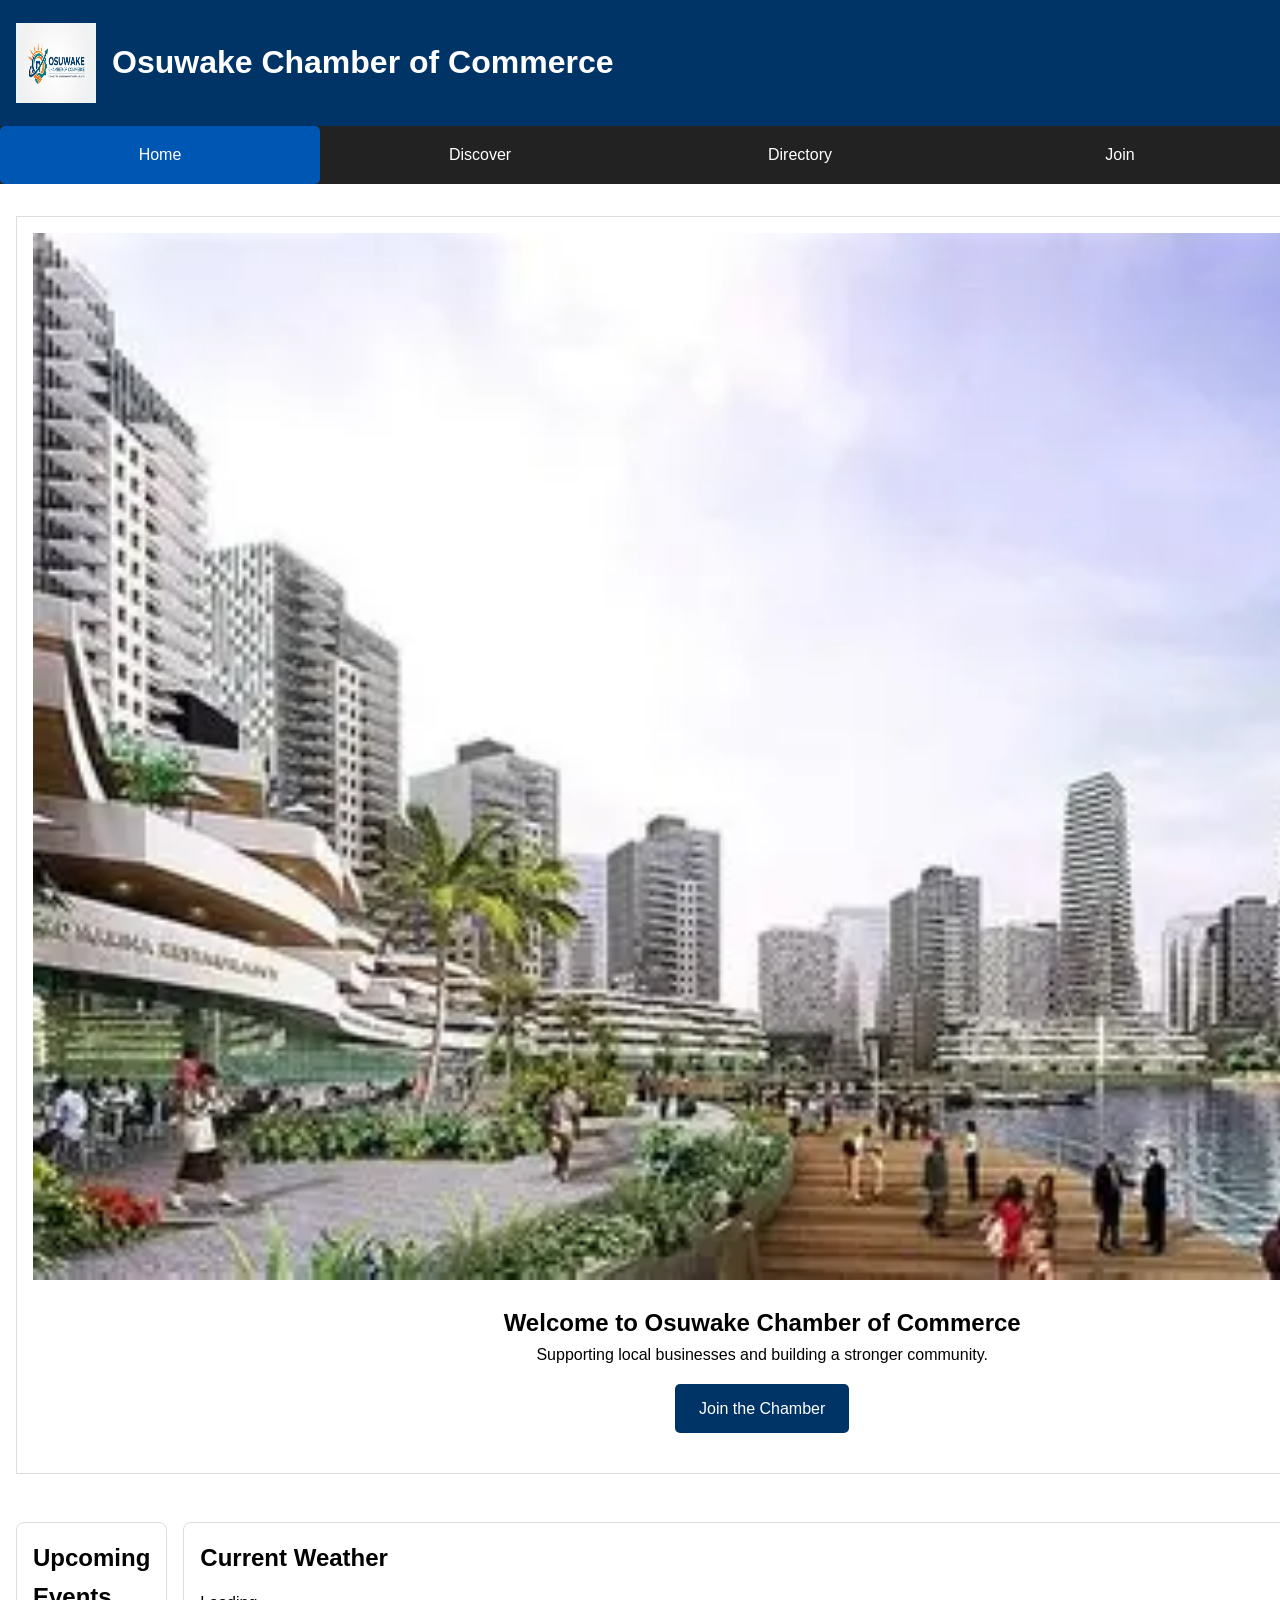
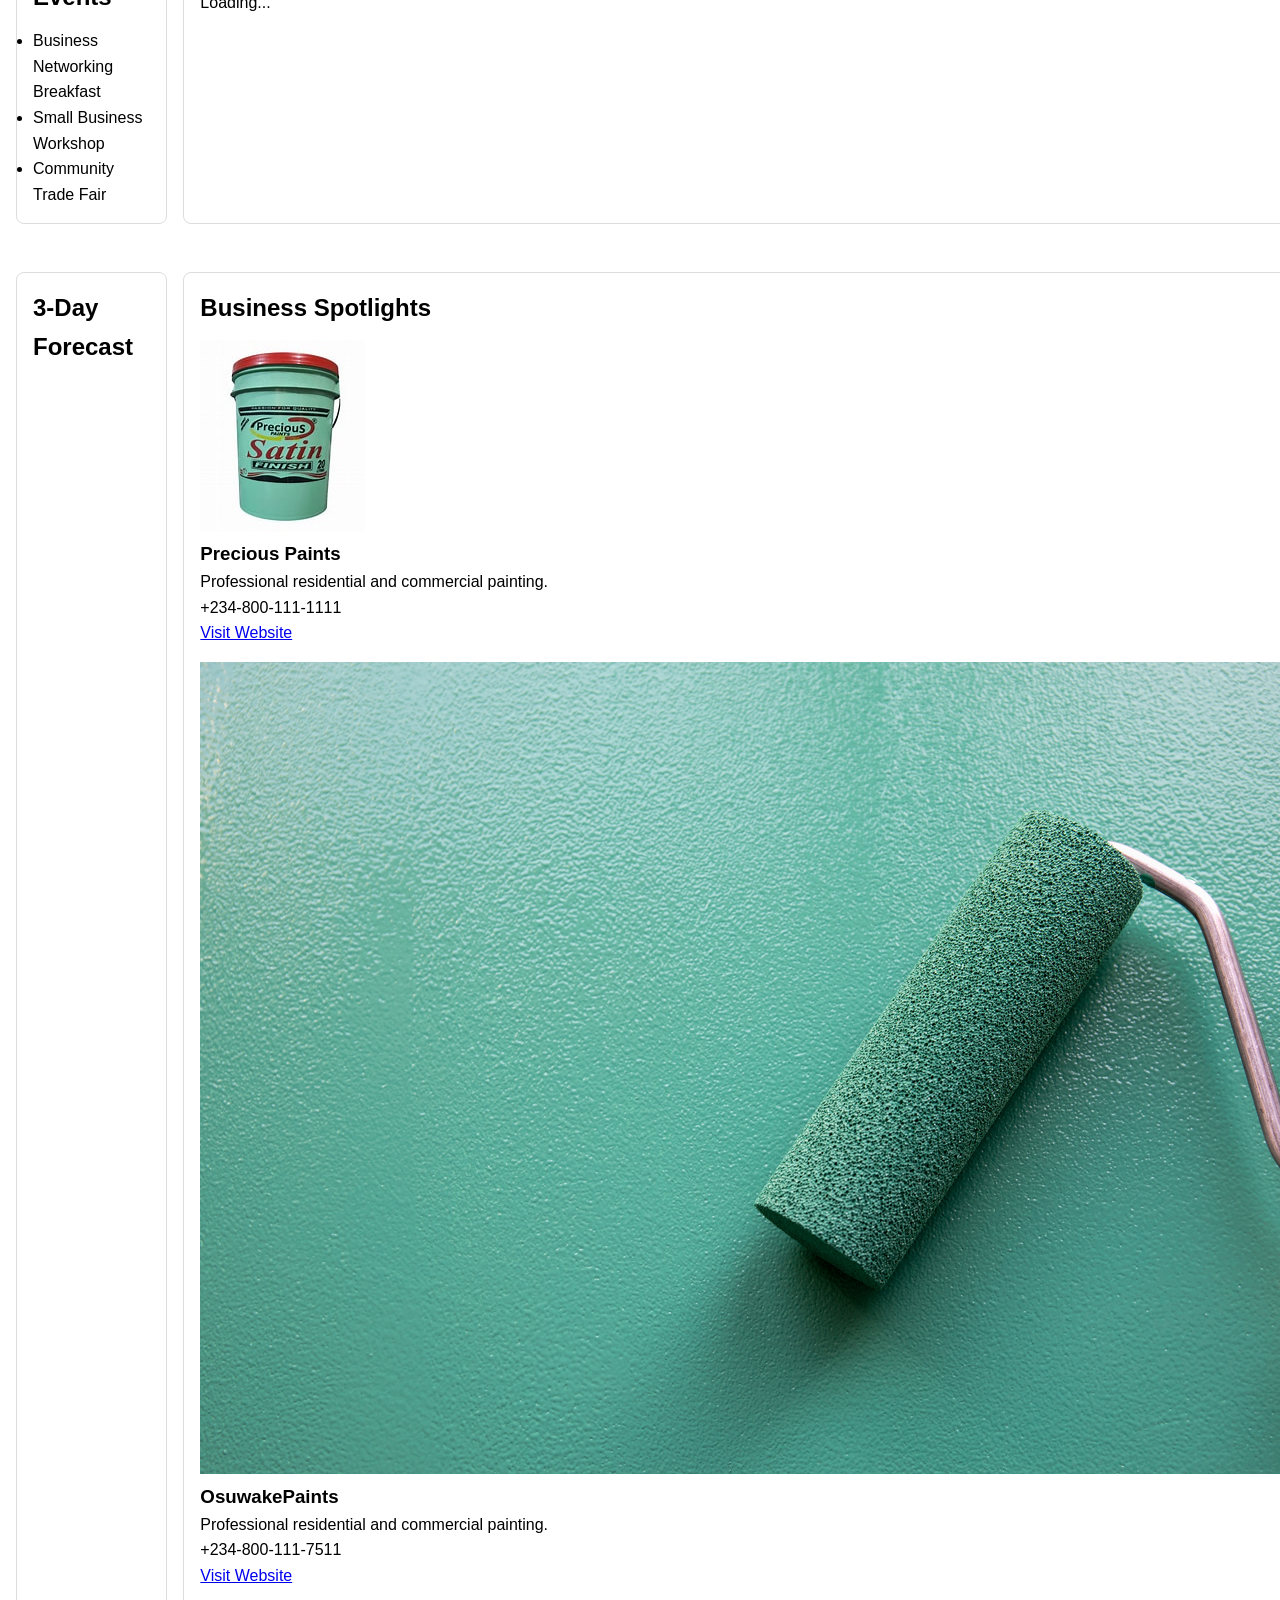
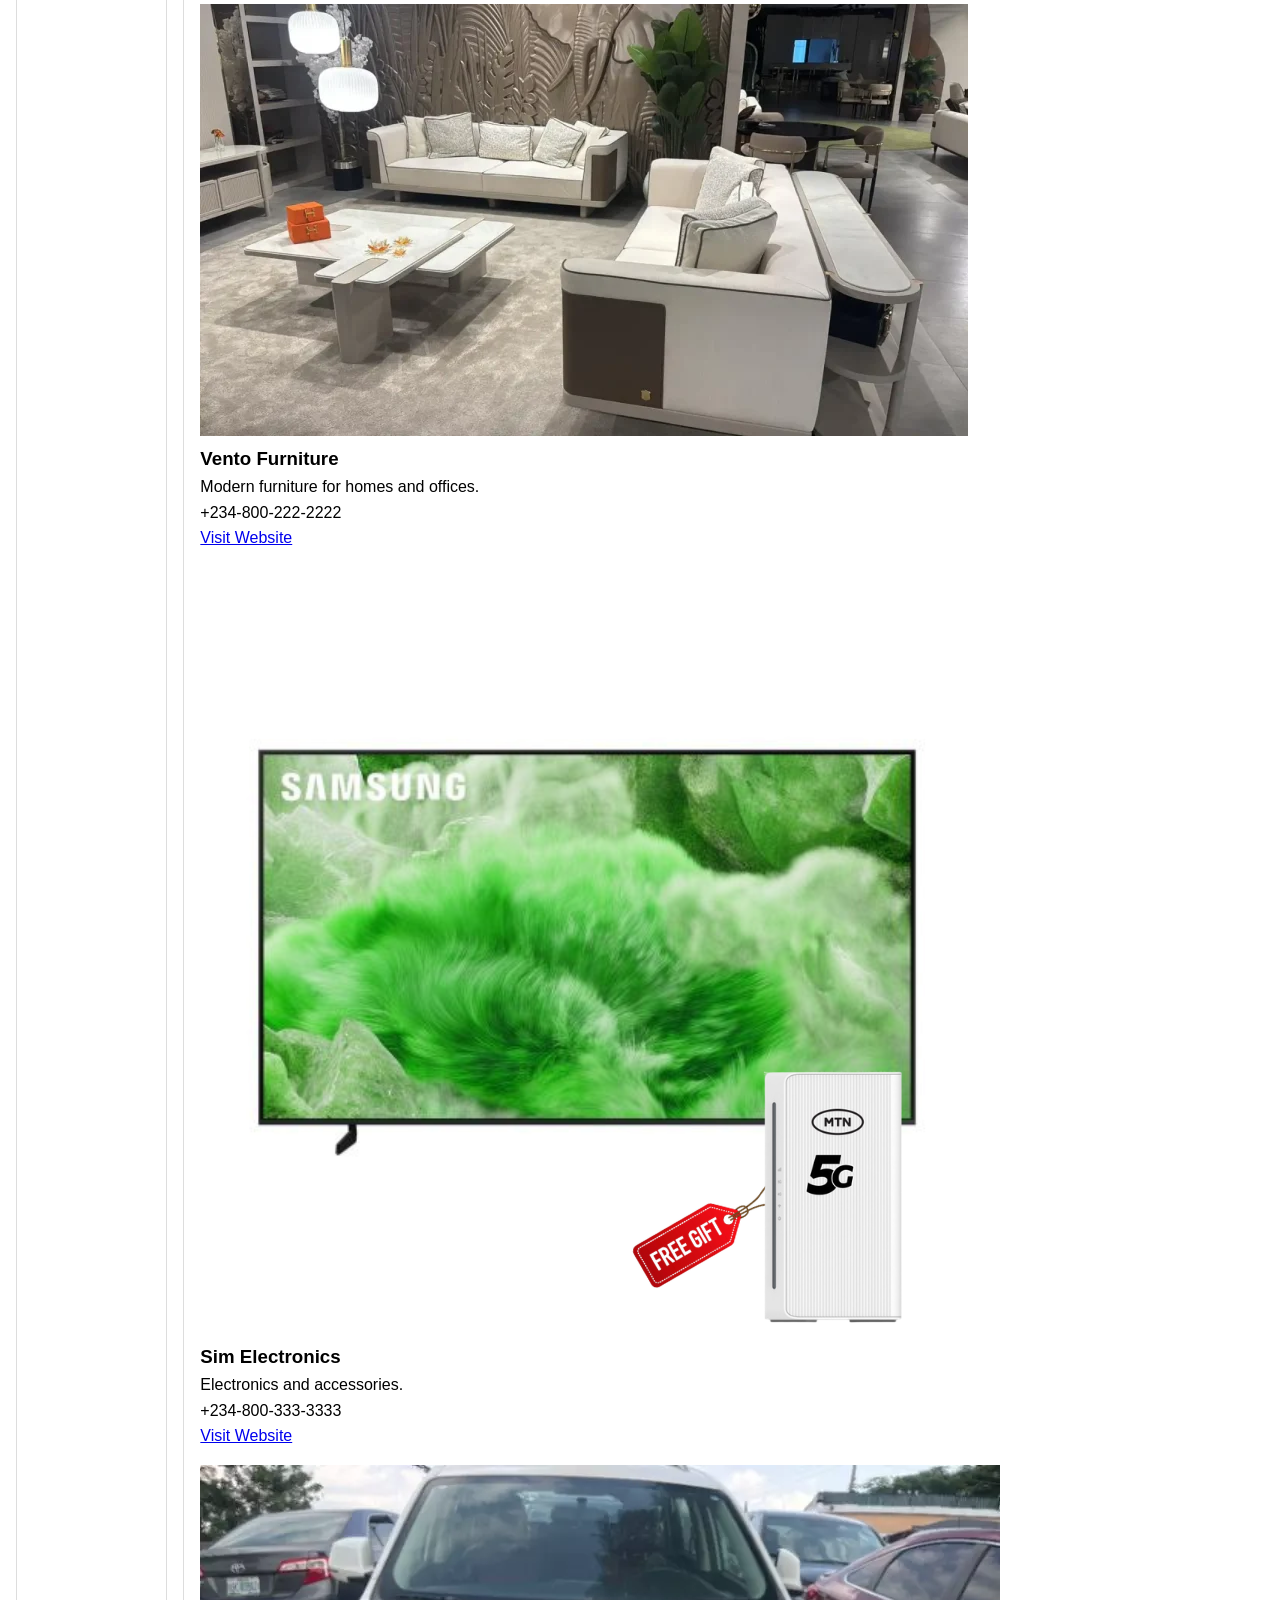
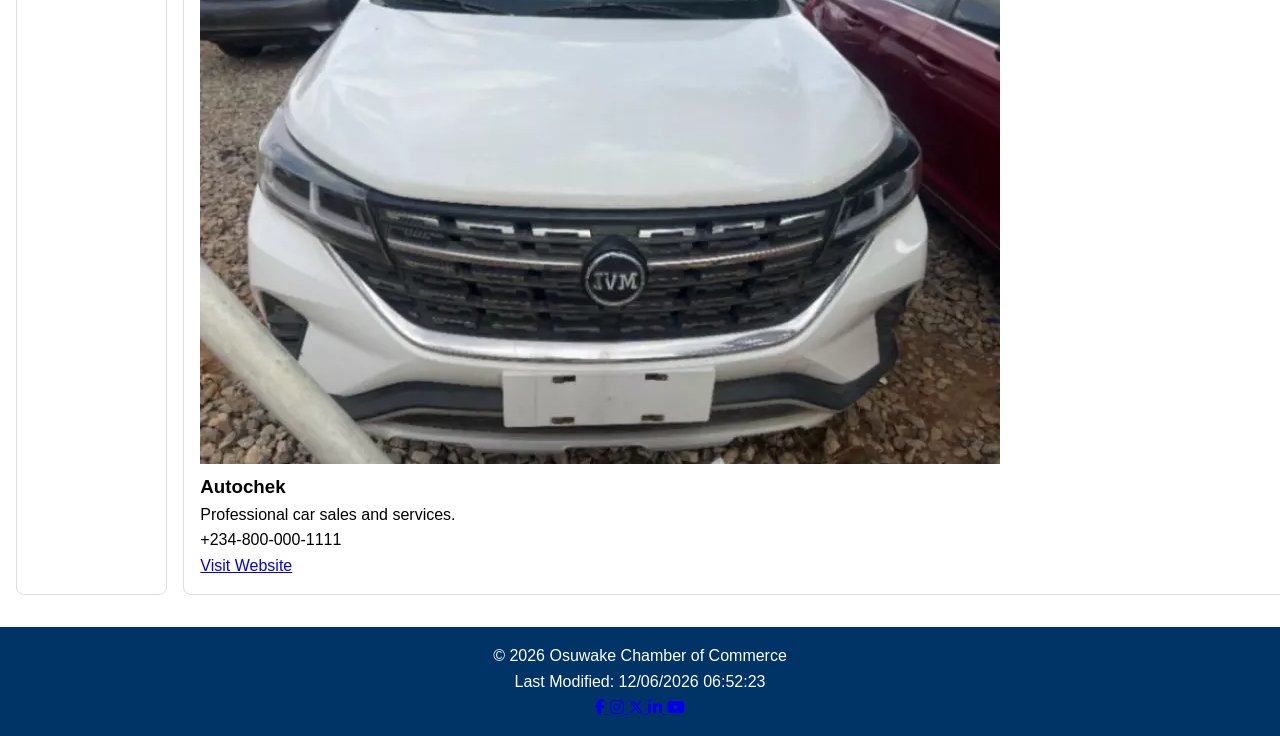
==== index.html @ 5112ba3a "done" ====
<!DOCTYPE html>
<html lang="en">
<head>
    <meta charset="UTF-8">
    <meta name="viewport" content="width=device-width, initial-scale=1.0">

    <title>Osuwake Chamber of Commerce</title>
    <meta name="description" content="Official Chamber of Commerce for Osuwake.">
    <meta name="author" content="Jesam Onen">
    <link rel="stylesheet" href="https://cdnjs.cloudflare.com/ajax/libs/font-awesome/6.6.0/css/all.min.css">
    <link rel="stylesheet" href="styles/normalize.css">
    <link rel="stylesheet" href="styles/small.css">
    <link rel="stylesheet" href="styles/medium.css">
    <link rel="stylesheet" href="styles/large.css">
    
    <script src="scripts/main.js" defer></script>
     <script src="scripts/weather.js" defer></script>
</head>

<body>

<header>

    <img src="images/logo.jpg"
         alt="Osuwake Chamber Logo"
         width="80"
         height="80">

    <h1>Osuwake Chamber of Commerce</h1>

</header>

<nav>

    <button id="menuBtn">&#9776;</button>

    <ul id="menu">
        <li><a class="active" href="index.html">Home</a></li>
        <li><a href="discover.html">Discover</a></li>
        <li><a href="directory.html">Directory</a></li>
        <li><a href="join.html">Join</a></li>
    </ul>

</nav>

<main>

    <!-- Hero Section -->
    <section class="hero">

        <picture>
            <source srcset="images/hero-small.webp" media="(min-width:1024px)">
            <source srcset="images/hero-small.webp" media="(min-width:640px)">
            <img src="images/hero-small.webp"
                 alt="Osuwake City"
                 width="1200"
                 height="600">
        </picture>

        <div class="hero-text">
            <h2>Welcome to Osuwake Chamber of Commerce</h2>

            <p>
                Supporting local businesses and building a stronger community.
            </p>

            <a class="cta-button" href="join.html">
                Join the Chamber
            </a>
        </div>

    </section>

    <!-- Events -->
    <section class="card">

        <h2>Upcoming Events</h2>

        <ul>
            <li>Business Networking Breakfast</li>
            <li>Small Business Workshop</li>
            <li>Community Trade Fair</li>
        </ul>

    </section>

    <!-- Weather -->
    <section class="card">

        <h2>Current Weather</h2>

        <p id="temperature">Loading...</p>

        <p id="conditions"></p>

    </section>

    <!-- Forecast -->
    <section class="card">

        <h2>3-Day Forecast</h2>

        <div id="forecast"></div>

    </section>

    <!-- Spotlights -->
    <section class="card">

        <h2>Business Spotlights</h2>

        <div id="spotlights"></div>

    </section>

</main>

<footer>

<p>&copy; <span id="year"></span> Osuwake Chamber of Commerce</p>

<p id="lastModified"></p>



    <div class="social">
<div class="social-links">
    <a href="https://facebook.com/yourpage" target="_blank" aria-label="Facebook">
        <i class="fab fa-facebook-f"></i>
    </a>

    <a href="https://instagram.com/yourpage" target="_blank" aria-label="Instagram">
        <i class="fab fa-instagram"></i>
    </a>

    <a href="https://twitter.com/yourpage" target="_blank" aria-label="X">
        <i class="fab fa-x-twitter"></i>
    </a>

    <a href="https://linkedin.com/in/yourprofile" target="_blank" aria-label="LinkedIn">
        <i class="fab fa-linkedin-in"></i>
    </a>

    <a href="https://youtube.com/@yourchannel" target="_blank" aria-label="YouTube">
        <i class="fab fa-youtube"></i>
    </a>
</div>

    



</footer>

</body>
</html>
---- styles/small.css ----
*{
    margin:0;
    padding:0;
    box-sizing:border-box;
}

body{
    font-family:Arial, Helvetica, sans-serif;
    line-height:1.6;
}

header{
    display:flex;
    align-items:center;
    gap:1rem;
    padding:1rem;
    background:#003366;
    color:white;
}

nav{
    background:#222;
}

#menuBtn{
    display:block;
    width:100%;
    padding:1rem;
    border:none;
    background:#222;
    color:white;
    font-size:1.5rem;
    cursor:pointer;
}

#menu{
    display:none;
    list-style:none;
}

#menu.open{
    display:block;
}

#menu li a{
    display:block;
    padding:1rem;
    color:white;
    text-decoration:none;
}

#menu li a:hover{
    background:#444;
}

main{
    padding:1rem;
}

section{
    margin:1rem 0;
    padding:1rem;
    border:1px solid #ddd;
}

.hero{
    text-align:center;
}

.hero a{
    display:inline-block;
    margin-top:1rem;
    padding:.75rem 1.5rem;
    background:#003366;
    color:white;
    text-decoration:none;
}

.hero {
    position: relative;
}

.hero img {
    width: 100%;
    height: auto;
    display: block;
}

.hero-text {
    padding: 1.5rem;
    text-align: center;
}

.cta-button {
    display: inline-block;
    margin-top: 1rem;
    padding: .8rem 1.5rem;
    background: #0056b3;
    color: white;
    text-decoration: none;
    border-radius: 5px;
}

.cta-button:hover {
    background: #003d82;
}

.card {
    background: #ffffff;
    border: 1px solid #ddd;
    border-radius: 8px;
    padding: 1rem;
    margin: 1rem 0;
}

.card h2 {
    margin-bottom: .75rem;
}

#forecast {
    display: flex;
    gap: 1rem;
    flex-wrap: wrap;
}

#spotlights {
    display: grid;
    gap: 1rem;
}

footer{
    text-align:center;
    padding:1rem;
    background:#003366;
    color:white;
}

.view-buttons{
    display:flex;
    justify-content:center;
    gap:1rem;
    margin:1rem 0;
}

.view-buttons button{
    padding:.7rem 1.2rem;
    cursor:pointer;
}

.grid{
    display:grid;
    grid-template-columns:repeat(auto-fit,minmax(280px,1fr));
    gap:1rem;
}

.member-card{
    border:1px solid #ccc;
    padding:1rem;
    border-radius:8px;
    text-align:center;
    background:#fff;
}

.member-card img{
    width:120px;
    height:120px;
    object-fit:cover;
    border-radius:50%;
}

.member-card a{
    color:#0056b3;
    text-decoration:none;
}

.list{
    display:block;
}

.list .member-card{
    display:grid;
    grid-template-columns:120px 1fr;
    gap:1rem;
    align-items:center;
    margin-bottom:1rem;
    text-align:left;
}

.list .member-card img{
    width:100px;
    height:100px;
}
.join-page{

    display:grid;

    gap:2rem;

}

.join-form form{

    display:grid;

    gap:1rem;

}

.join-form label{

    display:grid;

    gap:.3rem;

}

.join-form input,
.join-form textarea,
.join-form select{

    padding:.75rem;

    font-size:1rem;

}

.join-form input[type="submit"]{

    background:#004c99;

    color:white;

    border:none;

    cursor:pointer;

}

.membership-levels{

    display:grid;

    gap:1rem;

}

.level{

    border:1px solid #ccc;

    border-radius:8px;

    padding:1rem;

}

.active {
    background-color: #0056b3;
    color: white;
    border-radius: 5px;
}
---- styles/medium.css ----
@media (min-width:640px){

#menuBtn{
    display:none;
}

#menu{
    display:flex;
    justify-content:center;
}

#menu li{
    flex:1;
    text-align:center;
}

}
---- styles/large.css ----
@media (min-width:1024px){

main {
    display: grid;
    grid-template-columns: 2fr 1fr;
    gap: 1rem;
}

.hero {
    grid-column: 1 / 3;
}
}

.discover {

    display:grid;

    grid-template-columns:300px 1fr;

    gap:2rem;

}

.gallery {

    display:grid;

    grid-template-columns:repeat(auto-fit,minmax(250px,1fr));

    gap:1rem;

}

.gallery figure {

    border:1px solid #ddd;

    padding:.5rem;

    border-radius:8px;

}

.gallery img {

    width:100%;

    height:auto;

    transition:.3s;

}

.gallery img:hover {

    transform:scale(1.05);

    box-shadow:0 5px 15px rgba(0,0,0,.3);

}
.join-page{

    grid-template-columns:2fr 1fr;

}
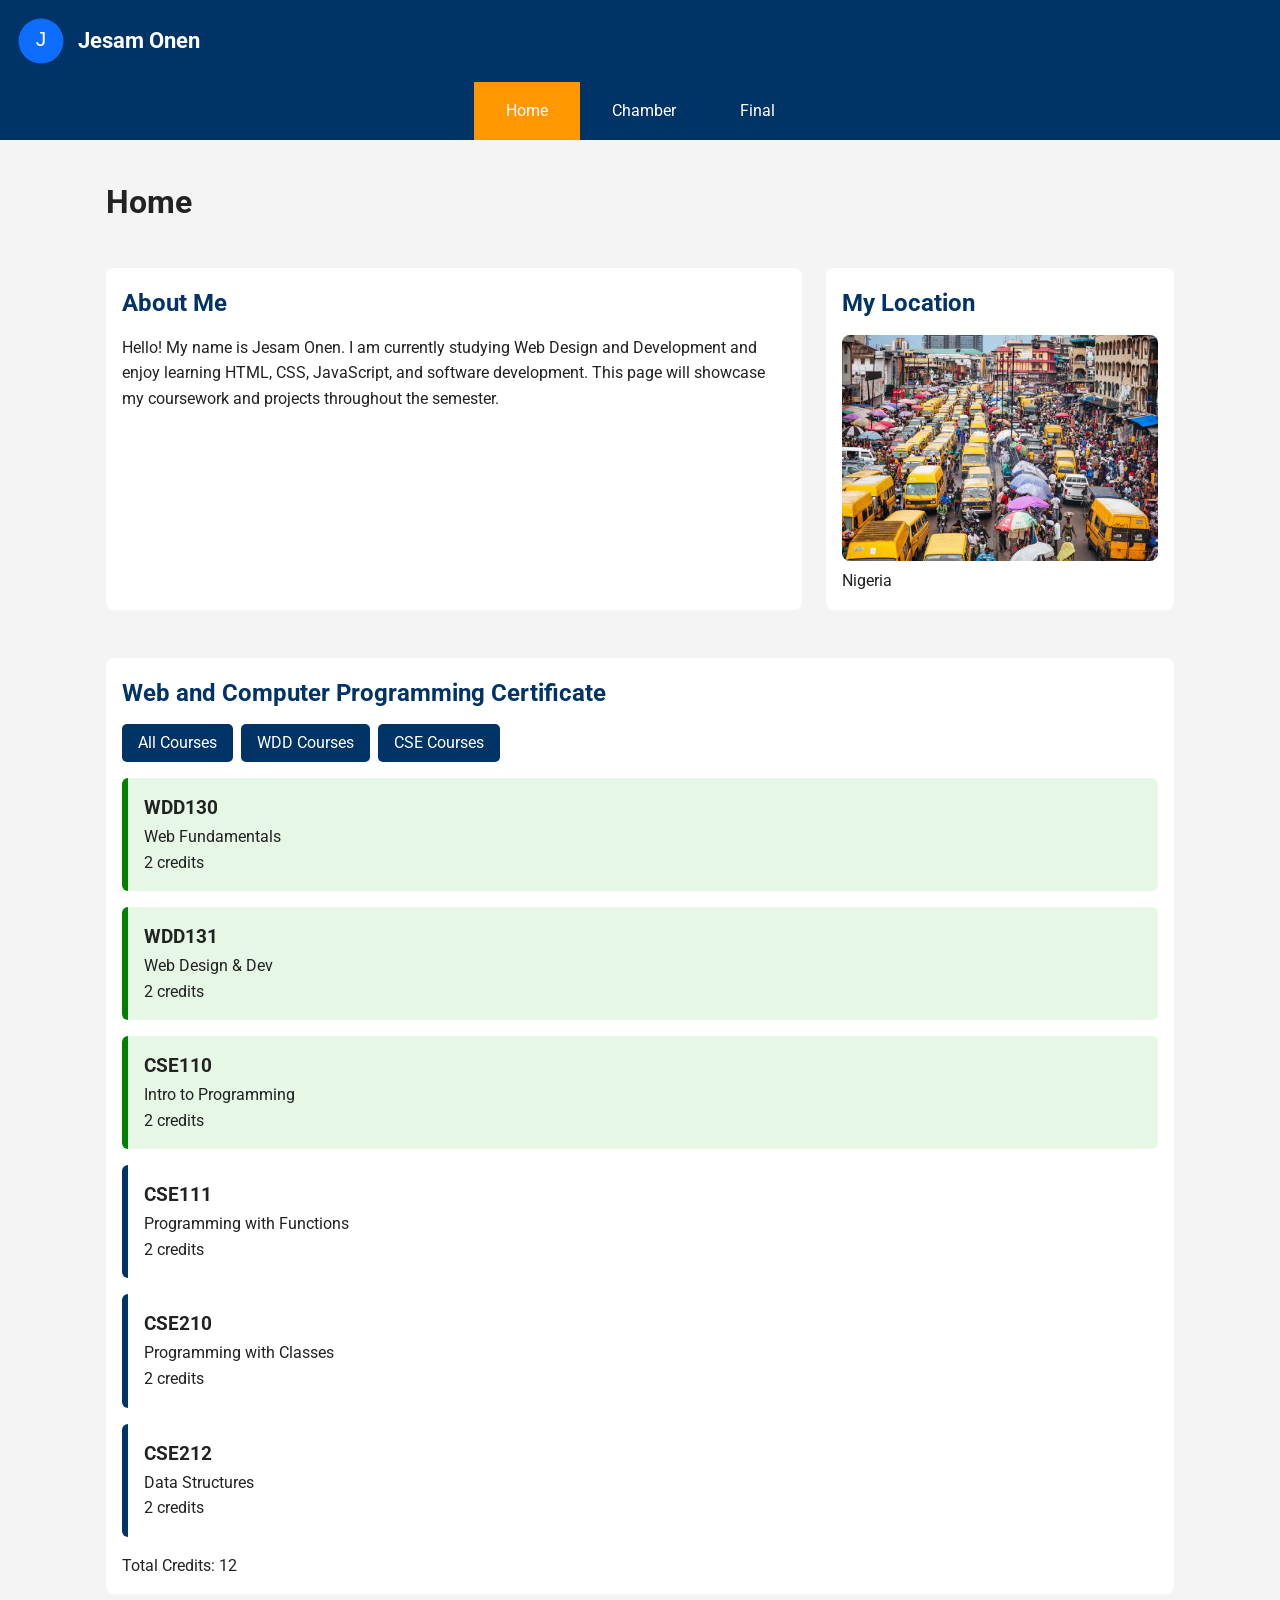
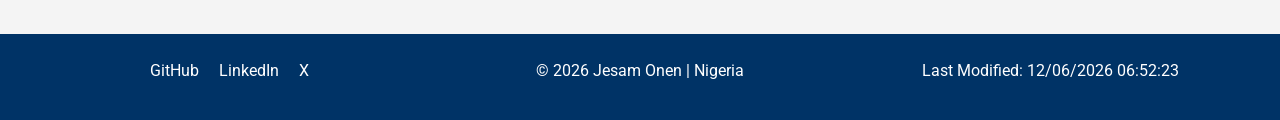
==== commit 96348bd5: "done" ====
--- a/index.html
+++ b/index.html
@@ -4,151 +4,120 @@
     <meta charset="UTF-8">
     <meta name="viewport" content="width=device-width, initial-scale=1.0">
 
-    <title>Osuwake Chamber of Commerce</title>
-    <meta name="description" content="Official Chamber of Commerce for Osuwake.">
+    <title>WDD 231 | Jesam Onen</title>
+
+    <meta name="description" content="WDD 231 course home page for Jesam Onen">
     <meta name="author" content="Jesam Onen">
-    <link rel="stylesheet" href="https://cdnjs.cloudflare.com/ajax/libs/font-awesome/6.6.0/css/all.min.css">
+
+    <!-- Google Font -->
+    <link rel="preconnect" href="https://fonts.googleapis.com">
+    <link rel="preconnect" href="https://fonts.gstatic.com" crossorigin>
+    <link href="https://fonts.googleapis.com/css2?family=Roboto:wght@300;400;500;700&display=swap" rel="stylesheet">
+
+    <!-- CSS -->
     <link rel="stylesheet" href="styles/normalize.css">
     <link rel="stylesheet" href="styles/small.css">
-    <link rel="stylesheet" href="styles/medium.css">
-    <link rel="stylesheet" href="styles/large.css">
-    
-    <script src="scripts/main.js" defer></script>
-     <script src="scripts/weather.js" defer></script>
+    <link rel="stylesheet" href="styles/larger.css">
+
+    <!-- JavaScript -->
+    <script src="scripts/navigation.js" defer></script>
+    <script src="scripts/date.js" defer></script>
+    <script src="scripts/course.js" defer></script>
 </head>
 
 <body>
+<header>
+    <div class="logo">
+        <!-- Simple SVG Logo -->
+        <svg width="50" height="50" viewBox="0 0 100 100" aria-hidden="true">
+            <circle cx="50" cy="50" r="45" fill="#0d6efd"></circle>
+            <text x="50" y="60" text-anchor="middle" font-size="42" fill="white" font-family="Arial">J</text>
+        </svg>
 
-<header>
+        <span>Jesam Onen</span>
+    </div>
 
-    <img src="images/logo.jpg"
-         alt="Osuwake Chamber Logo"
-         width="80"
-         height="80">
-
-    <h1>Osuwake Chamber of Commerce</h1>
-
+    <button id="menuBtn" aria-label="Open Navigation Menu">
+        ☰
+    </button>
 </header>
 
 <nav>
-
-    <button id="menuBtn">&#9776;</button>
-
-    <ul id="menu">
-        <li><a class="active" href="index.html">Home</a></li>
-        <li><a href="discover.html">Discover</a></li>
-        <li><a href="directory.html">Directory</a></li>
-        <li><a href="join.html">Join</a></li>
+    <ul id="navMenu">
+        <li><a href="index.html" class="active">Home</a></li>
+        <li><a href="chamber/index.html">Chamber</a></li>
+        <li><a href="final/index.html">Final</a></li>
     </ul>
-
 </nav>
 
-<main>
+  <main>
 
-    <!-- Hero Section -->
-    <section class="hero">
+    <h1>Home</h1>
 
-        <picture>
-            <source srcset="images/hero-small.webp" media="(min-width:1024px)">
-            <source srcset="images/hero-small.webp" media="(min-width:640px)">
-            <img src="images/hero-small.webp"
-                 alt="Osuwake City"
-                 width="1200"
-                 height="600">
-        </picture>
+    <section class="about">
+        <h2>About Me</h2>
 
-        <div class="hero-text">
-            <h2>Welcome to Osuwake Chamber of Commerce</h2>
+        <p>
+            Hello! My name is Jesam Onen. I am currently studying Web Design and
+            Development and enjoy learning HTML, CSS, JavaScript, and software
+            development. This page will showcase my coursework and projects
+            throughout the semester.
+        </p>
+    </section>
 
-            <p>
-                Supporting local businesses and building a stronger community.
-            </p>
+    <section class="location">
+        <h2>My Location</h2>
 
-            <a class="cta-button" href="join.html">
-                Join the Chamber
-            </a>
+        <img src="images/nigeria.jpg"
+             alt="Scenery from Nigeria"
+             width="500"
+             height="300">
+
+        <p>Nigeria</p>
+    </section>
+
+    <section class="certificate">
+        <h2>Web and Computer Programming Certificate</h2>
+
+        <div class="course-buttons">
+            <button id="allBtn">All Courses</button>
+            <button id="wddBtn">WDD Courses</button>
+            <button id="cseBtn">CSE Courses</button>
         </div>
 
-    </section>
+        <div id="courses"></div>
 
-    <!-- Events -->
-    <section class="card">
-
-        <h2>Upcoming Events</h2>
-
-        <ul>
-            <li>Business Networking Breakfast</li>
-            <li>Small Business Workshop</li>
-            <li>Community Trade Fair</li>
-        </ul>
-
-    </section>
-
-    <!-- Weather -->
-    <section class="card">
-
-        <h2>Current Weather</h2>
-
-        <p id="temperature">Loading...</p>
-
-        <p id="conditions"></p>
-
-    </section>
-
-    <!-- Forecast -->
-    <section class="card">
-
-        <h2>3-Day Forecast</h2>
-
-        <div id="forecast"></div>
-
-    </section>
-
-    <!-- Spotlights -->
-    <section class="card">
-
-        <h2>Business Spotlights</h2>
-
-        <div id="spotlights"></div>
+        <p id="totalCredits"></p>
 
     </section>
 
 </main>
 
-<footer>
-
-<p>&copy; <span id="year"></span> Osuwake Chamber of Commerce</p>
-
-<p id="lastModified"></p>
-
-
+    <footer>
 
     <div class="social">
-<div class="social-links">
-    <a href="https://facebook.com/yourpage" target="_blank" aria-label="Facebook">
-        <i class="fab fa-facebook-f"></i>
-    </a>
+        <a href=" https://jesamonen.github.io/wdd231/index.html" target="_blank" aria-label="GitHub">
+            GitHub
+        </a>
 
-    <a href="https://instagram.com/yourpage" target="_blank" aria-label="Instagram">
-        <i class="fab fa-instagram"></i>
-    </a>
+        <a href="https://www.linkedin.com/in/onenjessie/" target="_blank" aria-label="LinkedIn">
+            LinkedIn
+        </a>
 
-    <a href="https://twitter.com/yourpage" target="_blank" aria-label="X">
-        <i class="fab fa-x-twitter"></i>
-    </a>
+        <a href="https://x.com/jesamonen" target="_blank" aria-label="X">
+            X
+        </a>
+    </div>
 
-    <a href="https://linkedin.com/in/yourprofile" target="_blank" aria-label="LinkedIn">
-        <i class="fab fa-linkedin-in"></i>
-    </a>
+    <div class="copyright">
+        <p>
+            &copy; <span id="currentYear"></span> Jesam Onen | Nigeria
+        </p>
+    </div>
 
-    <a href="https://youtube.com/@yourchannel" target="_blank" aria-label="YouTube">
-        <i class="fab fa-youtube"></i>
-    </a>
-</div>
-
-    
-
-
+    <div class="modified">
+        <p id="lastModified"></p>
+    </div>
 
 </footer>
 
--- a/styles/small.css
+++ b/styles/small.css
@@ -1,261 +1,194 @@
-*{
-    margin:0;
-    padding:0;
-    box-sizing:border-box;
+/* -----------------------------
+   Global Styles
+------------------------------ */
+
+* {
+    margin: 0;
+    padding: 0;
+    box-sizing: border-box;
 }
 
-body{
-    font-family:Arial, Helvetica, sans-serif;
-    line-height:1.6;
+:root {
+    --primary: #003366;
+    --secondary: #f4f4f4;
+    --accent: #ff9800;
+    --text: #222;
+    --white: #ffffff;
 }
 
-header{
-    display:flex;
-    align-items:center;
-    gap:1rem;
-    padding:1rem;
-    background:#003366;
-    color:white;
+body {
+    font-family: "Roboto", sans-serif;
+    color: var(--text);
+    background: var(--secondary);
+    line-height: 1.6;
 }
 
-nav{
-    background:#222;
+/* -----------------------------
+   Header
+------------------------------ */
+
+header {
+    background: var(--primary);
+    color: white;
+
+    display: flex;
+    justify-content: space-between;
+    align-items: center;
+
+    padding: 1rem;
 }
 
-#menuBtn{
-    display:block;
-    width:100%;
-    padding:1rem;
-    border:none;
-    background:#222;
-    color:white;
-    font-size:1.5rem;
-    cursor:pointer;
+.logo {
+    display: flex;
+    align-items: center;
+    gap: .75rem;
 }
 
-#menu{
-    display:none;
-    list-style:none;
+.logo span {
+    font-size: 1.4rem;
+    font-weight: 700;
 }
 
-#menu.open{
-    display:block;
+/* -----------------------------
+   Hamburger
+------------------------------ */
+
+#menuBtn {
+    background: none;
+    border: none;
+
+    color: white;
+    font-size: 2rem;
+    cursor: pointer;
 }
 
-#menu li a{
-    display:block;
-    padding:1rem;
-    color:white;
-    text-decoration:none;
+/* -----------------------------
+   Navigation
+------------------------------ */
+
+nav {
+    background: var(--primary);
 }
 
-#menu li a:hover{
-    background:#444;
+#navMenu {
+    list-style: none;
+    display: none;
 }
 
-main{
-    padding:1rem;
-}
-
-section{
-    margin:1rem 0;
-    padding:1rem;
-    border:1px solid #ddd;
-}
-
-.hero{
-    text-align:center;
-}
-
-.hero a{
-    display:inline-block;
-    margin-top:1rem;
-    padding:.75rem 1.5rem;
-    background:#003366;
-    color:white;
-    text-decoration:none;
-}
-
-.hero {
-    position: relative;
-}
-
-.hero img {
-    width: 100%;
-    height: auto;
+#navMenu.open {
     display: block;
 }
 
-.hero-text {
-    padding: 1.5rem;
-    text-align: center;
+#navMenu li {
+    border-top: 1px solid rgba(255,255,255,.2);
 }
 
-.cta-button {
-    display: inline-block;
-    margin-top: 1rem;
-    padding: .8rem 1.5rem;
-    background: #0056b3;
+#navMenu a {
+    display: block;
+    padding: 1rem;
+    text-decoration: none;
     color: white;
-    text-decoration: none;
+}
+
+#navMenu a:hover,
+#navMenu a.active {
+    background: var(--accent);
+}
+
+/* -----------------------------
+   Main
+------------------------------ */
+
+main {
+    max-width: 1100px;
+    margin: auto;
+    padding: 1rem;
+}
+
+h1 {
+    margin-bottom: 1rem;
+}
+
+section {
+    background: white;
+    margin-bottom: 1.5rem;
+    padding: 1rem;
+    border-radius: 8px;
+}
+
+h2 {
+    color: var(--primary);
+    margin-bottom: .75rem;
+}
+
+/* -----------------------------
+   Image
+------------------------------ */
+
+.location img {
+    width: 100%;
+    height: auto;
+    border-radius: 8px;
+}
+
+/* -----------------------------
+   Buttons
+------------------------------ */
+
+.course-buttons {
+    display: flex;
+    gap: .5rem;
+    flex-wrap: wrap;
+    margin-bottom: 1rem;
+}
+
+.course-buttons button {
+    padding: .6rem 1rem;
+    border: none;
+    background: var(--primary);
+    color: white;
+    cursor: pointer;
     border-radius: 5px;
 }
 
-.cta-button:hover {
-    background: #003d82;
+.course-buttons button:hover {
+    background: var(--accent);
 }
 
-.card {
-    background: #ffffff;
-    border: 1px solid #ddd;
-    border-radius: 8px;
-    padding: 1rem;
-    margin: 1rem 0;
+/* -----------------------------
+   Footer
+------------------------------ */
+
+footer {
+    background: var(--primary);
+    color: white;
+    text-align: center;
+    padding: 1.5rem;
 }
 
-.card h2 {
+footer a {
+    color: white;
+    text-decoration: none;
+    margin: 0 .5rem;
+}
+
+footer a:hover {
+    color: var(--accent);
+}
+
+footer div {
     margin-bottom: .75rem;
 }
 
-#forecast {
-    display: flex;
-    gap: 1rem;
-    flex-wrap: wrap;
+.course-card {
+    background: white;
+    padding: 1rem;
+    border-left: 6px solid var(--primary);
+    margin-bottom: 1rem;
+    border-radius: 6px;
 }
 
-#spotlights {
-    display: grid;
-    gap: 1rem;
-}
-
-footer{
-    text-align:center;
-    padding:1rem;
-    background:#003366;
-    color:white;
-}
-
-.view-buttons{
-    display:flex;
-    justify-content:center;
-    gap:1rem;
-    margin:1rem 0;
-}
-
-.view-buttons button{
-    padding:.7rem 1.2rem;
-    cursor:pointer;
-}
-
-.grid{
-    display:grid;
-    grid-template-columns:repeat(auto-fit,minmax(280px,1fr));
-    gap:1rem;
-}
-
-.member-card{
-    border:1px solid #ccc;
-    padding:1rem;
-    border-radius:8px;
-    text-align:center;
-    background:#fff;
-}
-
-.member-card img{
-    width:120px;
-    height:120px;
-    object-fit:cover;
-    border-radius:50%;
-}
-
-.member-card a{
-    color:#0056b3;
-    text-decoration:none;
-}
-
-.list{
-    display:block;
-}
-
-.list .member-card{
-    display:grid;
-    grid-template-columns:120px 1fr;
-    gap:1rem;
-    align-items:center;
-    margin-bottom:1rem;
-    text-align:left;
-}
-
-.list .member-card img{
-    width:100px;
-    height:100px;
-}
-.join-page{
-
-    display:grid;
-
-    gap:2rem;
-
-}
-
-.join-form form{
-
-    display:grid;
-
-    gap:1rem;
-
-}
-
-.join-form label{
-
-    display:grid;
-
-    gap:.3rem;
-
-}
-
-.join-form input,
-.join-form textarea,
-.join-form select{
-
-    padding:.75rem;
-
-    font-size:1rem;
-
-}
-
-.join-form input[type="submit"]{
-
-    background:#004c99;
-
-    color:white;
-
-    border:none;
-
-    cursor:pointer;
-
-}
-
-.membership-levels{
-
-    display:grid;
-
-    gap:1rem;
-
-}
-
-.level{
-
-    border:1px solid #ccc;
-
-    border-radius:8px;
-
-    padding:1rem;
-
-}
-
-.active {
-    background-color: #0056b3;
-    color: white;
-    border-radius: 5px;
+.course-card.completed {
+    background: #e6f7e6;
+    border-left-color: green;
 }
--- a/styles/larger.css
+++ b/styles/larger.css
@@ -0,0 +1,52 @@
+/* ======================================
+   Large Screen Styles (768px and above)
+====================================== */
+
+@media screen and (min-width: 768px) {
+
+    /* Hide hamburger */
+    #menuBtn {
+        display: none;
+    }
+
+    /* Horizontal navigation */
+    #navMenu {
+        display: flex;
+        justify-content: center;
+    }
+
+    #navMenu li {
+        border: none;
+    }
+
+    #navMenu a {
+        padding: 1rem 2rem;
+    }
+
+    /* Main layout */
+    main {
+        display: grid;
+        grid-template-columns: 2fr 1fr;
+        gap: 1.5rem;
+    }
+
+    h1 {
+        grid-column: 1 / 3;
+    }
+
+    .certificate {
+        grid-column: 1 / 3;
+    }
+
+    footer {
+        display: flex;
+        justify-content: space-between;
+        align-items: center;
+        text-align: center;
+        flex-wrap: wrap;
+    }
+
+    footer div {
+        flex: 1;
+    }
+}
